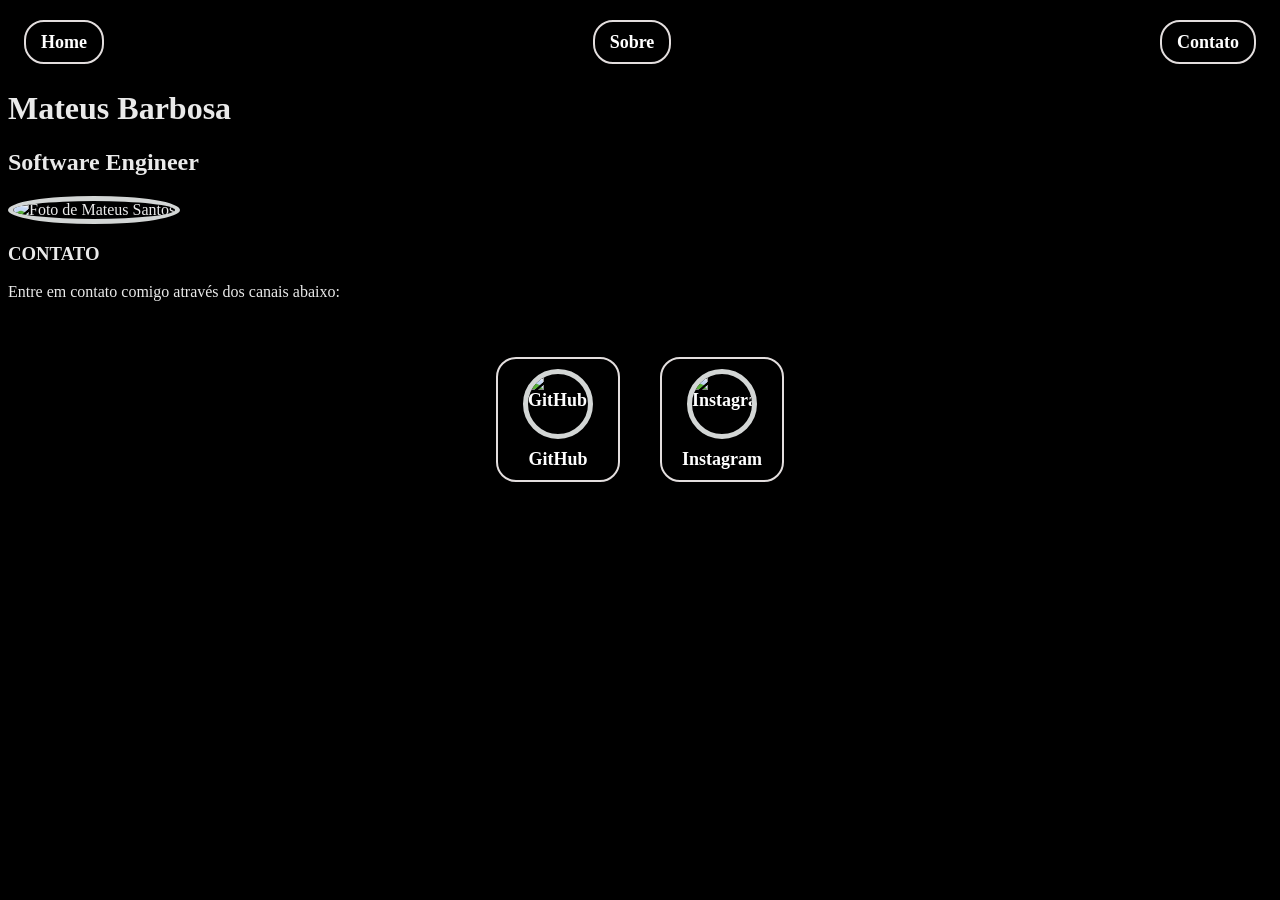
==== contato.html @ 4ba31641 "Primeira versão do meu portfólio." ====
<!DOCTYPE html>
<html lang="en">
<head>
    <meta charset="UTF-8">
    <meta name="viewport" content="width=device-width, initial-scale=1.0">
    <title>Contato</title>
</head><nav>
    <ul>
        <li><a href="Index.html">Home</a></li>
        <li><a href="sobre.html">Sobre</a></li>
        <li><a href="contato.html">Contato</a></li>
    </ul>
    <link rel="stylesheet" href="Index.css">
</nav>
<header><div class="center">
    <h1>Mateus Barbosa</h1>
    <h2>Software Engineer</h2>
<img src="./img/mateus.png.jfif" alt="Foto de Mateus  Santos" class="foto-perfil">  

</div>
<main>
    <section>
        <h3>CONTATO</h3>
        <p>Entre em contato comigo através dos canais abaixo:</p>
    </section>
</main>
 <footer>
        <a href="https://github.com/MateusBarbosaCode" target="_blank" rel="noopener noreferrer">
            <img src="./img/github (1).png" alt="GitHub" class="icon">
            <span>GitHub</span>
        </a>
        <a href="https://www.instagram.com/mtbarbosa._/" target="_blank" rel="noopener noreferrer">
            <img src="./img/icons8-instagram.svg" alt="Instagram" class="icon">
            <span>Instagram</span>
        </a>
    </footer>
<body>
    
</body>
</html>
---- Index.css ----
body {
   color: rgb(234, 234, 234); 
   background-color: black; 
    font-family: 'Times New Roman', Times, sans-serif;

}
ul {
   display: flex;
   justify-content: space-between;
   list-style-type: none;
   align-items: center;
   padding: 16px; 
}
a {
   color: rgb(232, 229, 229); 
   text-decoration: none; 
   font-size: 18px; cursor: pointer;
padding: 10px 15px;
border-radius: 20px;
 border: 2px solid rgb(227, 222, 222);
    background-color: transparent;
    color: white;
    font-weight: bold;
    transition: 0.3s;
}
    #btn-tema {
    padding: 8px 18px;
    border-radius: 50px;
    background-color: transparent; /* Deixa o fundo aparecer */
    cursor: pointer;
    transition: all 0.3s ease; /* Faz a troca de cor ser suave */
    font-weight: bold;
}

/* --- ESTADO 1: MODO ESCURO (Padrão do seu site) --- */
/* Quando o body NÃO tem a classe .light-mode */
#btn-tema {
    border: 2px solid white;
    color: white;
}

#btn-tema:hover {
    background-color: white;
    color: black;
}

/* --- ESTADO 2: MODO CLARO (A Exceção) --- */
/* "Se o body tiver a classe .light-mode, mude o #btn-tema" */
body.light-mode #btn-tema {
    border: 2px solid black; /* Borda preta para aparecer no fundo branco */
    color: black;           /* Texto preto para aparecer no fundo branco */
}

body.light-mode #btn-tema:hover {
    background-color: black;
    color: white;
}


header img {
   width: 150px; 
   height: 150px; 
    border-radius: 50%;
    border: 5px solid rgb(211, 214, 213);
}
.Center {
   text-align: center;
}
footer img {
   width: 60px; 
   height: 60px; 
    margin: 0 10px;
}
footer {
   display: flex;
   justify-content: center;
   align-items: center;
   padding: 40px; 
}
footer a {
  display: flex;           /* Ativa o modo flex */
    flex-direction: column;  /* ISSO AQUI: coloca um embaixo do outro */
    align-items: center;     /* Centraliza o texto com a imagem */
    gap: 10px;               /* Dá um espacinho entre a imagem e o nome */
    text-decoration: none;   /* Tira o risco embaixo do nome */
    color: white;            /* Garante que o nome fique branco */
    margin: 0 20px;          /* Espaço entre um ícone e outro */
}
.container {
   display: flex;
   flex-direction: column;
   align-items: center;
   gap: 20px; 
   padding: 70px; 
}
nav a:hover {
    color: oklab(92.757% -0.06803 0.18929);
}
body.light-mode {
    background-color: white;
    color: black;
}
body.light-mode a, 
body.light-mode footer span {
    color: black;
}
#btn-tema {
    padding: 10px 20px;
    cursor: pointer;
    border-radius: 20px;
    border: 1px solid white;
    background: transparent;
    color: white;
    font-weight: bold;
    transition: 0.3s;
}
body.light-mode #btn-tema {
    background: white;
    color: white;
    border: 1px solid #333;
}
/* tem que estar no Index.css */
body.light-mode {
    background-color: white !important; /* O !important garante que ele vença o preto */
    color: black !important;
}

/* links mudam também */
body.light-mode a {
    color: black;
}
#btn-tema {
    position: fixed;   /* Fixa o botão na tela */
    top: 70px;         /* Distância do topo */
    right: 20px;       /* Distância da direita */
    z-index: 1000;     /* Garante que ele fique NA FRENTE de tudo */
   
    
    /* Estilo para o botão ficar bonito */
    padding: 6px 12px;
    font-size: 13px;
    border-radius: 15px;
    border: 1px solid white;
    background-color: transparent;
    color: white;
    cursor: pointer;
    font-weight: bold;
    transition: 0.3s;
}

/* Efeito quando o mouse passa em cima */
#btn-tema:hover {
    background-color: white;
    color: black;
}

/* Quando o modo claro estiver ativo*/
body.light-mode #btn-tema {
    border-color: black;
    color: black;
}

body.light-mode #btn-tema:hover {
    background-color: black;
    color: white;
}
/* Efeito Hover (dinâmico!) */
#btn-tema:hover {
    background-color: white;
    color: black;
    transform: scale(1.05); /* aumentar um pouco */
}
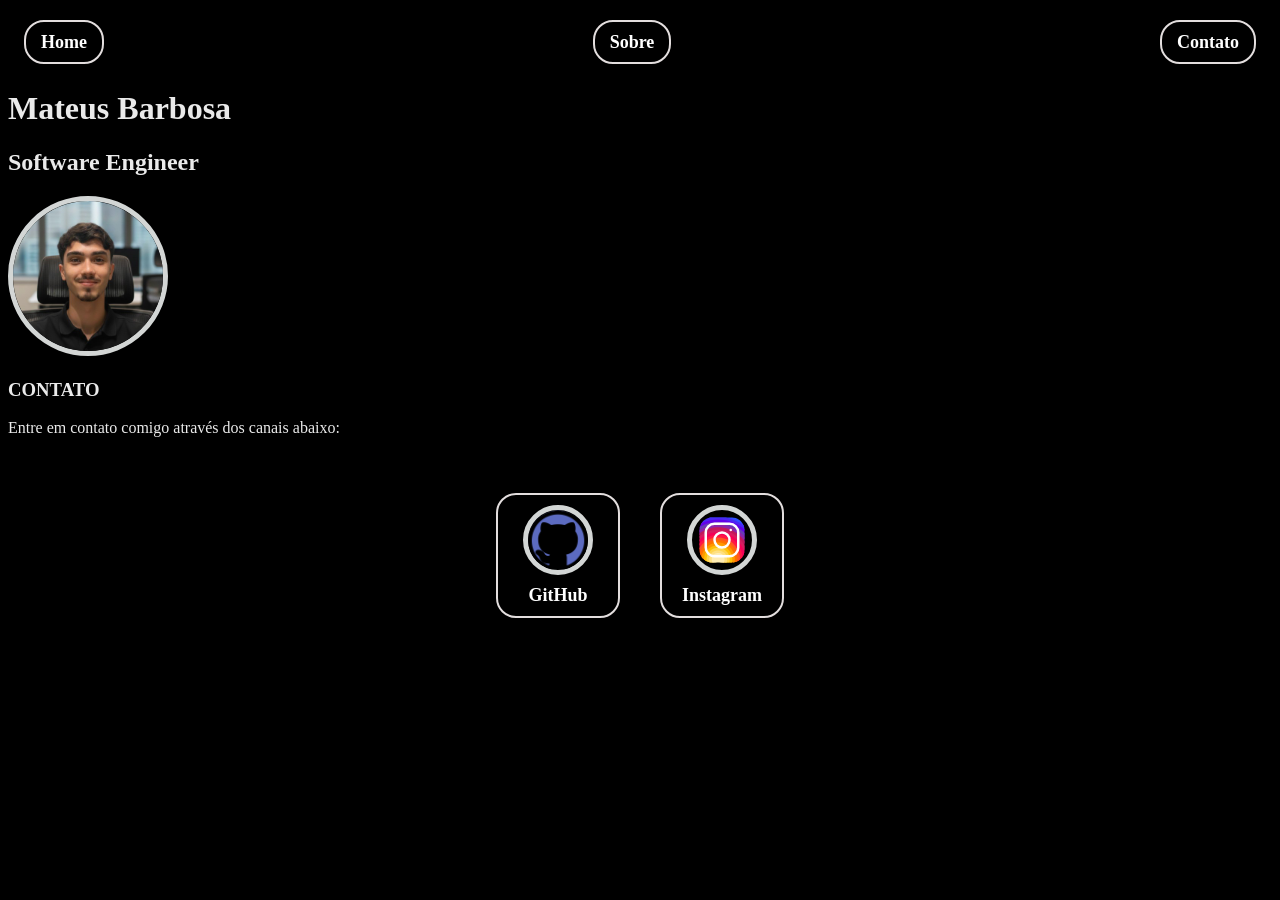
==== commit ed199a21: "contato.html" ====
--- a/contato.html
+++ b/contato.html
@@ -6,11 +6,11 @@
     <title>Contato</title>
 </head><nav>
     <ul>
-        <li><a href="Index.html">Home</a></li>
+        <li><a href="index.html">Home</a></li>
         <li><a href="sobre.html">Sobre</a></li>
         <li><a href="contato.html">Contato</a></li>
     </ul>
-    <link rel="stylesheet" href="Index.css">
+    <link rel="stylesheet" href="index.css">
 </nav>
 <header><div class="center">
     <h1>Mateus Barbosa</h1>
@@ -39,4 +39,5 @@
 </body>
 </html>
 
- +
+ 
--- a/index.css
+++ b/index.css
@@ -0,0 +1,172 @@
+body {
+   color: rgb(234, 234, 234); 
+   background-color: black; 
+    font-family: 'Times New Roman', Times, sans-serif;
+
+}
+ul {
+   display: flex;
+   justify-content: space-between;
+   list-style-type: none;
+   align-items: center;
+   padding: 16px; 
+}
+a {
+   color: rgb(232, 229, 229); 
+   text-decoration: none; 
+   font-size: 18px; cursor: pointer;
+padding: 10px 15px;
+border-radius: 20px;
+ border: 2px solid rgb(227, 222, 222);
+    background-color: transparent;
+    color: white;
+    font-weight: bold;
+    transition: 0.3s;
+}
+    #btn-tema {
+    padding: 8px 18px;
+    border-radius: 50px;
+    background-color: transparent; /* Deixa o fundo aparecer */
+    cursor: pointer;
+    transition: all 0.3s ease; /* Faz a troca de cor ser suave */
+    font-weight: bold;
+}
+
+/* --- ESTADO 1: MODO ESCURO (Padrão do seu site) --- */
+/* Quando o body NÃO tem a classe .light-mode */
+#btn-tema {
+    border: 2px solid white;
+    color: white;
+}
+
+#btn-tema:hover {
+    background-color: white;
+    color: black;
+}
+
+/* --- ESTADO 2: MODO CLARO (A Exceção) --- */
+/* "Se o body tiver a classe .light-mode, mude o #btn-tema" */
+body.light-mode #btn-tema {
+    border: 2px solid black; /* Borda preta para aparecer no fundo branco */
+    color: black;           /* Texto preto para aparecer no fundo branco */
+}
+
+body.light-mode #btn-tema:hover {
+    background-color: black;
+    color: white;
+}
+
+
+header img {
+   width: 150px; 
+   height: 150px; 
+    border-radius: 50%;
+    border: 5px solid rgb(211, 214, 213);
+}
+.Center {
+   text-align: center;
+}
+footer img {
+   width: 60px; 
+   height: 60px; 
+    margin: 0 10px;
+}
+footer {
+   display: flex;
+   justify-content: center;
+   align-items: center;
+   padding: 40px; 
+}
+footer a {
+  display: flex;           /* Ativa o modo flex */
+    flex-direction: column;  /* ISSO AQUI: coloca um embaixo do outro */
+    align-items: center;     /* Centraliza o texto com a imagem */
+    gap: 10px;               /* Dá um espacinho entre a imagem e o nome */
+    text-decoration: none;   /* Tira o risco embaixo do nome */
+    color: white;            /* Garante que o nome fique branco */
+    margin: 0 20px;          /* Espaço entre um ícone e outro */
+}
+.container {
+   display: flex;
+   flex-direction: column;
+   align-items: center;
+   gap: 20px; 
+   padding: 70px; 
+}
+nav a:hover {
+    color: oklab(92.757% -0.06803 0.18929);
+}
+body.light-mode {
+    background-color: white;
+    color: black;
+}
+body.light-mode a, 
+body.light-mode footer span {
+    color: black;
+}
+#btn-tema {
+    padding: 10px 20px;
+    cursor: pointer;
+    border-radius: 20px;
+    border: 1px solid white;
+    background: transparent;
+    color: white;
+    font-weight: bold;
+    transition: 0.3s;
+}
+body.light-mode #btn-tema {
+    background: white;
+    color: white;
+    border: 1px solid #333;
+}
+/* tem que estar no Index.css */
+body.light-mode {
+    background-color: white !important; /* O !important garante que ele vença o preto */
+    color: black !important;
+}
+
+/* links mudam também */
+body.light-mode a {
+    color: black;
+}
+#btn-tema {
+    position: fixed;   /* Fixa o botão na tela */
+    top: 70px;         /* Distância do topo */
+    right: 20px;       /* Distância da direita */
+    z-index: 1000;     /* Garante que ele fique NA FRENTE de tudo */
+   
+    
+    /* Estilo para o botão ficar bonito */
+    padding: 6px 12px;
+    font-size: 13px;
+    border-radius: 15px;
+    border: 1px solid white;
+    background-color: transparent;
+    color: white;
+    cursor: pointer;
+    font-weight: bold;
+    transition: 0.3s;
+}
+
+/* Efeito quando o mouse passa em cima */
+#btn-tema:hover {
+    background-color: white;
+    color: black;
+}
+
+/* Quando o modo claro estiver ativo*/
+body.light-mode #btn-tema {
+    border-color: black;
+    color: black;
+}
+
+body.light-mode #btn-tema:hover {
+    background-color: black;
+    color: white;
+}
+/* Efeito Hover (dinâmico!) */
+#btn-tema:hover {
+    background-color: white;
+    color: black;
+    transform: scale(1.05); /* aumentar um pouco */
+}
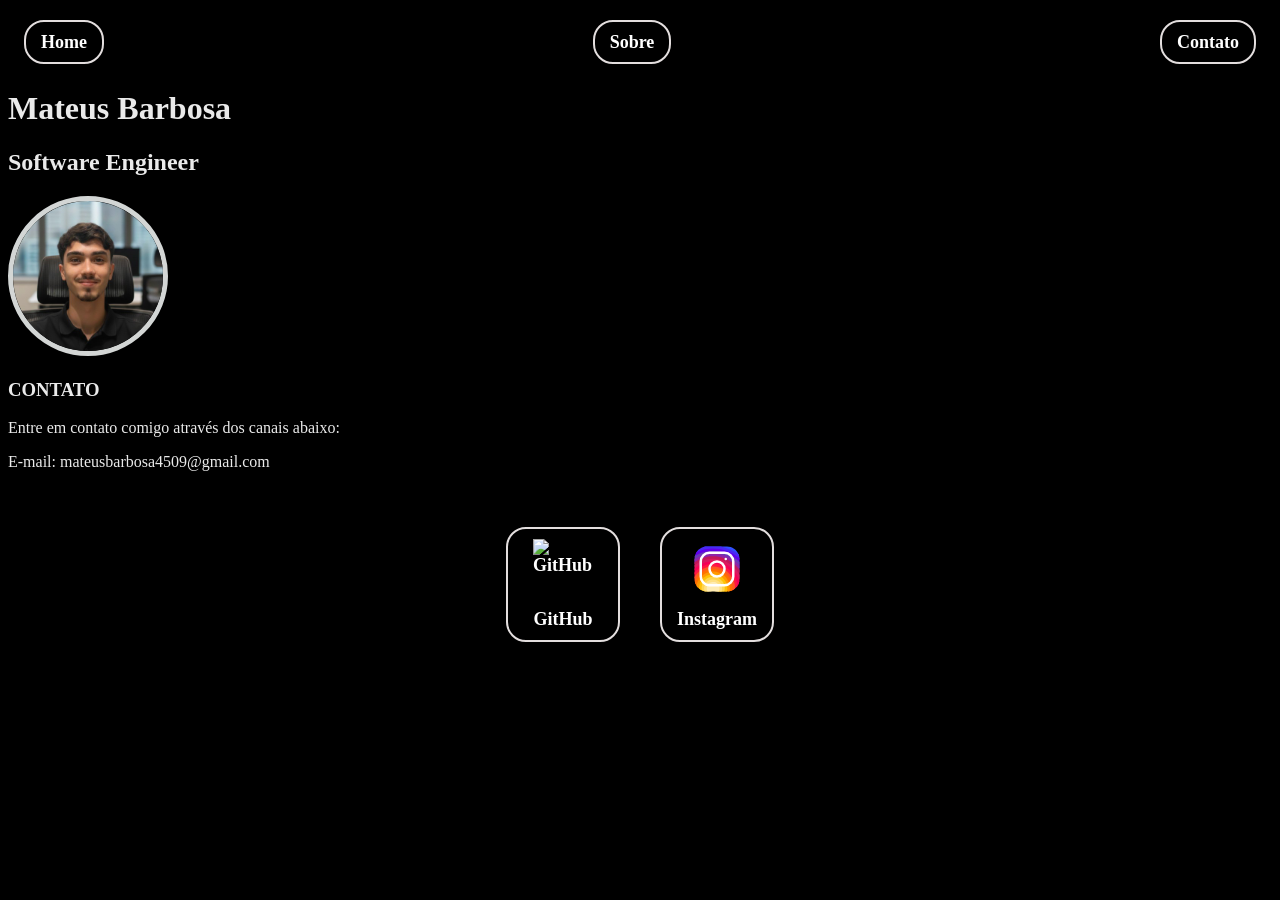
==== commit ac4af96e: "contato.html" ====
--- a/contato.html
+++ b/contato.html
@@ -1,32 +1,40 @@
 <!DOCTYPE html>
-<html lang="en">
+<html lang="pt-BR">
 <head>
     <meta charset="UTF-8">
     <meta name="viewport" content="width=device-width, initial-scale=1.0">
-    <title>Contato</title>
-</head><nav>
-    <ul>
-        <li><a href="index.html">Home</a></li>
-        <li><a href="sobre.html">Sobre</a></li>
-        <li><a href="contato.html">Contato</a></li>
-    </ul>
+    <title>Contato - Mateus Barbosa</title>
     <link rel="stylesheet" href="index.css">
-</nav>
-<header><div class="center">
-    <h1>Mateus Barbosa</h1>
-    <h2>Software Engineer</h2>
-<img src="./img/mateus.png.jfif" alt="Foto de Mateus  Santos" class="foto-perfil">  
+</head>
+<body>
 
-</div>
-<main>
-    <section>
-        <h3>CONTATO</h3>
-        <p>Entre em contato comigo através dos canais abaixo:</p>
-    </section>
-</main>
- <footer>
+    <nav>
+        <ul>
+            <li><a href="index.html">Home</a></li>
+            <li><a href="sobre.html">Sobre</a></li>
+            <li><a href="contato.html">Contato</a></li>
+        </ul>
+    </nav>
+
+    <header>
+        <div class="center">
+            <h1>Mateus Barbosa</h1>
+            <h2>Software Engineer</h2>
+            <img src="./img/mateus.png.jfif" alt="Foto de Mateus Santos" class="foto-perfil">  
+        </div>
+    </header>
+
+    <main>
+        <section>
+            <h3>CONTATO</h3>
+            <p>Entre em contato comigo através dos canais abaixo:</p>
+            <p>E-mail: mateusbarbosa4509@gmail.com</p>
+        </section>
+    </main>
+
+    <footer>
         <a href="https://github.com/MateusBarbosaCode" target="_blank" rel="noopener noreferrer">
-            <img src="./img/github (1).png" alt="GitHub" class="icon">
+            <img src="./img/github.png" alt="GitHub" class="icon">
             <span>GitHub</span>
         </a>
         <a href="https://www.instagram.com/mtbarbosa._/" target="_blank" rel="noopener noreferrer">
@@ -34,10 +42,6 @@
             <span>Instagram</span>
         </a>
     </footer>
-<body>
-    
+
 </body>
 </html>
-
-
- 
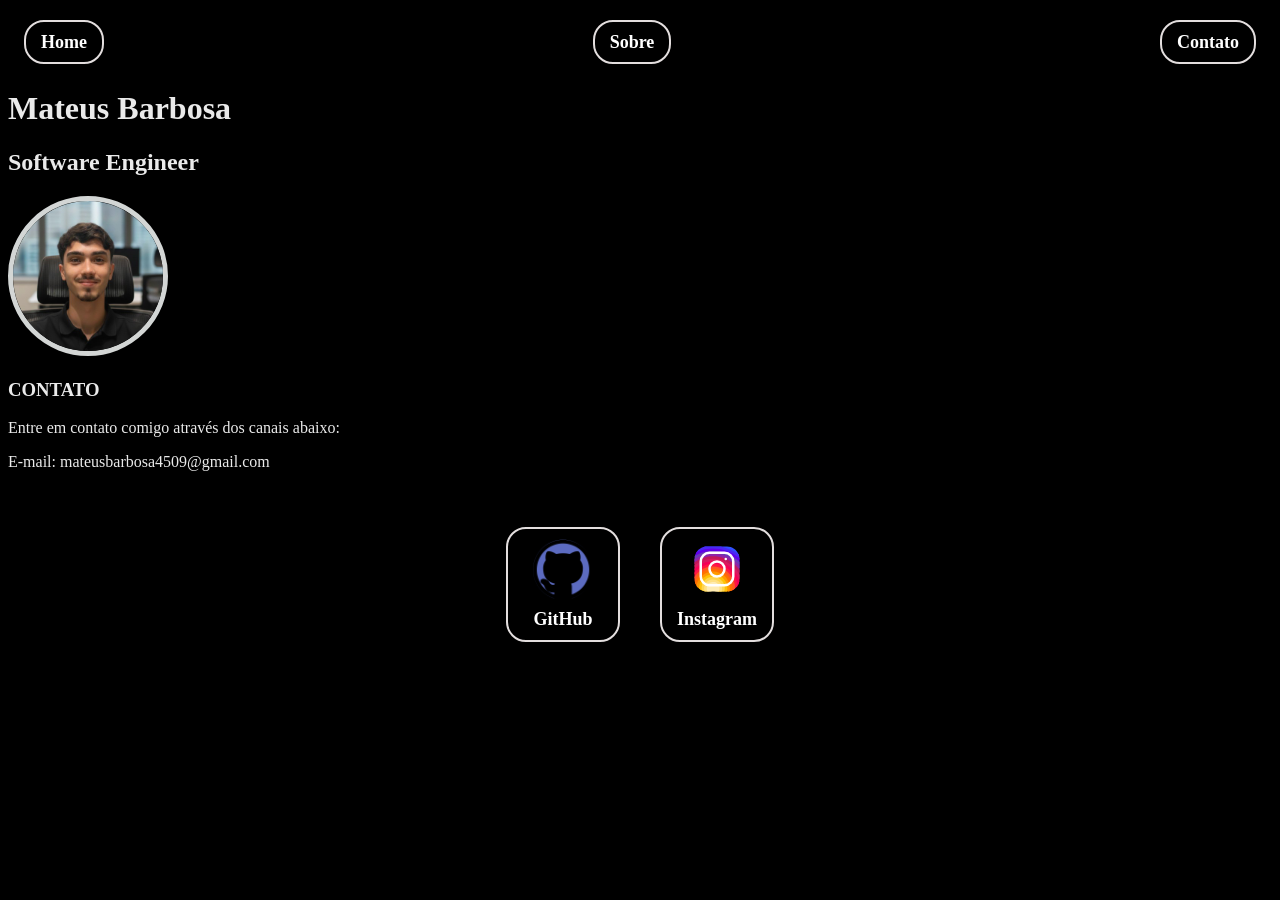
==== commit 32f640e1: "contato.html Updated the GitHub image source in the footer." ====
--- a/contato.html
+++ b/contato.html
@@ -34,7 +34,7 @@
 
     <footer>
         <a href="https://github.com/MateusBarbosaCode" target="_blank" rel="noopener noreferrer">
-            <img src="./img/github.png" alt="GitHub" class="icon">
+            <img src="./img/github (1).png" alt="GitHub" class="icon">
             <span>GitHub</span>
         </a>
         <a href="https://www.instagram.com/mtbarbosa._/" target="_blank" rel="noopener noreferrer">
@@ -45,3 +45,4 @@
 
 </body>
 </html>
+
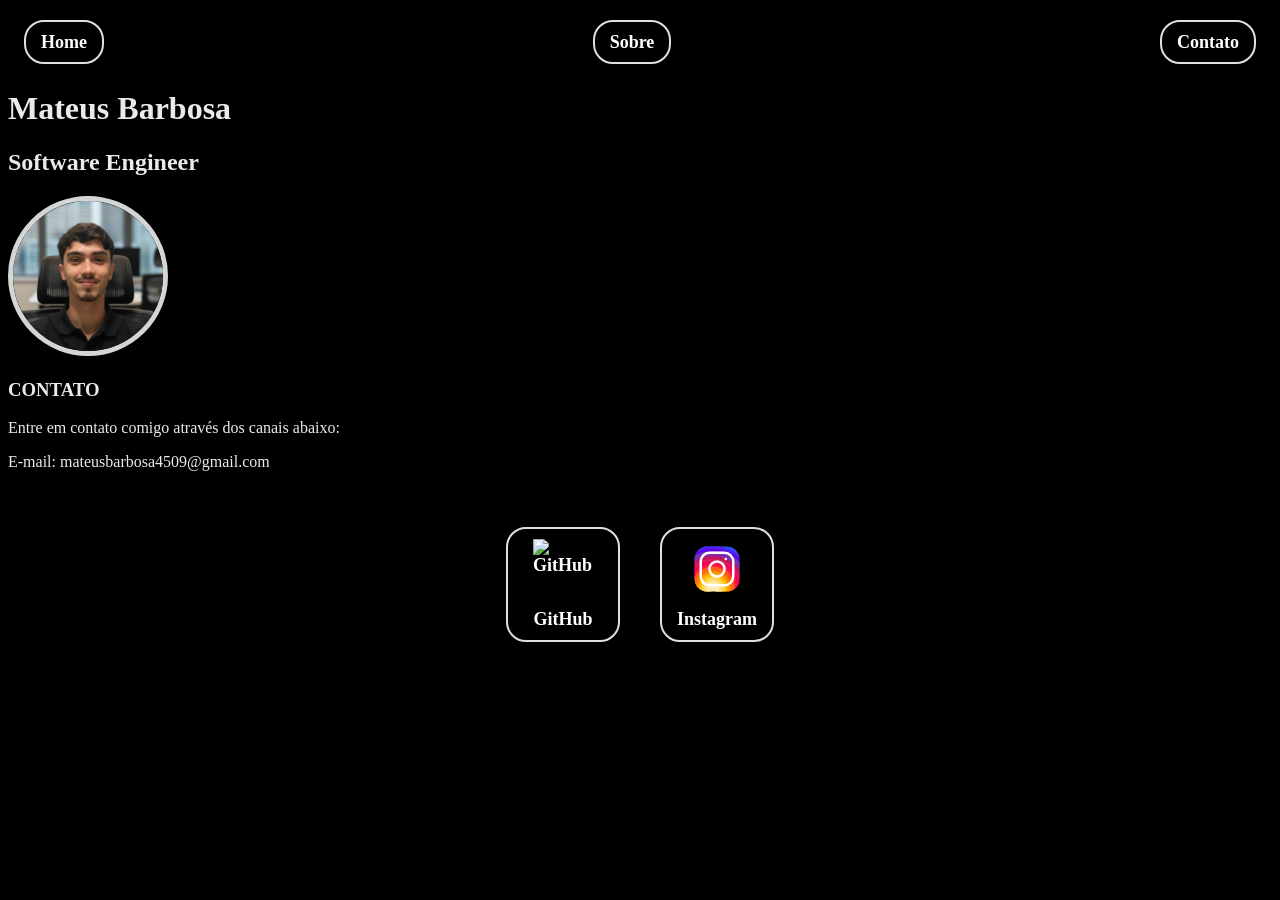
==== commit 933e3cec: "contato.html" ====
--- a/contato.html
+++ b/contato.html
@@ -34,7 +34,7 @@
 
     <footer>
         <a href="https://github.com/MateusBarbosaCode" target="_blank" rel="noopener noreferrer">
-            <img src="./img/github (1).png" alt="GitHub" class="icon">
+            <img src="./img/github(1).png" alt="GitHub" class="icon">
             <span>GitHub</span>
         </a>
         <a href="https://www.instagram.com/mtbarbosa._/" target="_blank" rel="noopener noreferrer">
@@ -46,3 +46,4 @@
 </body>
 </html>
 
+
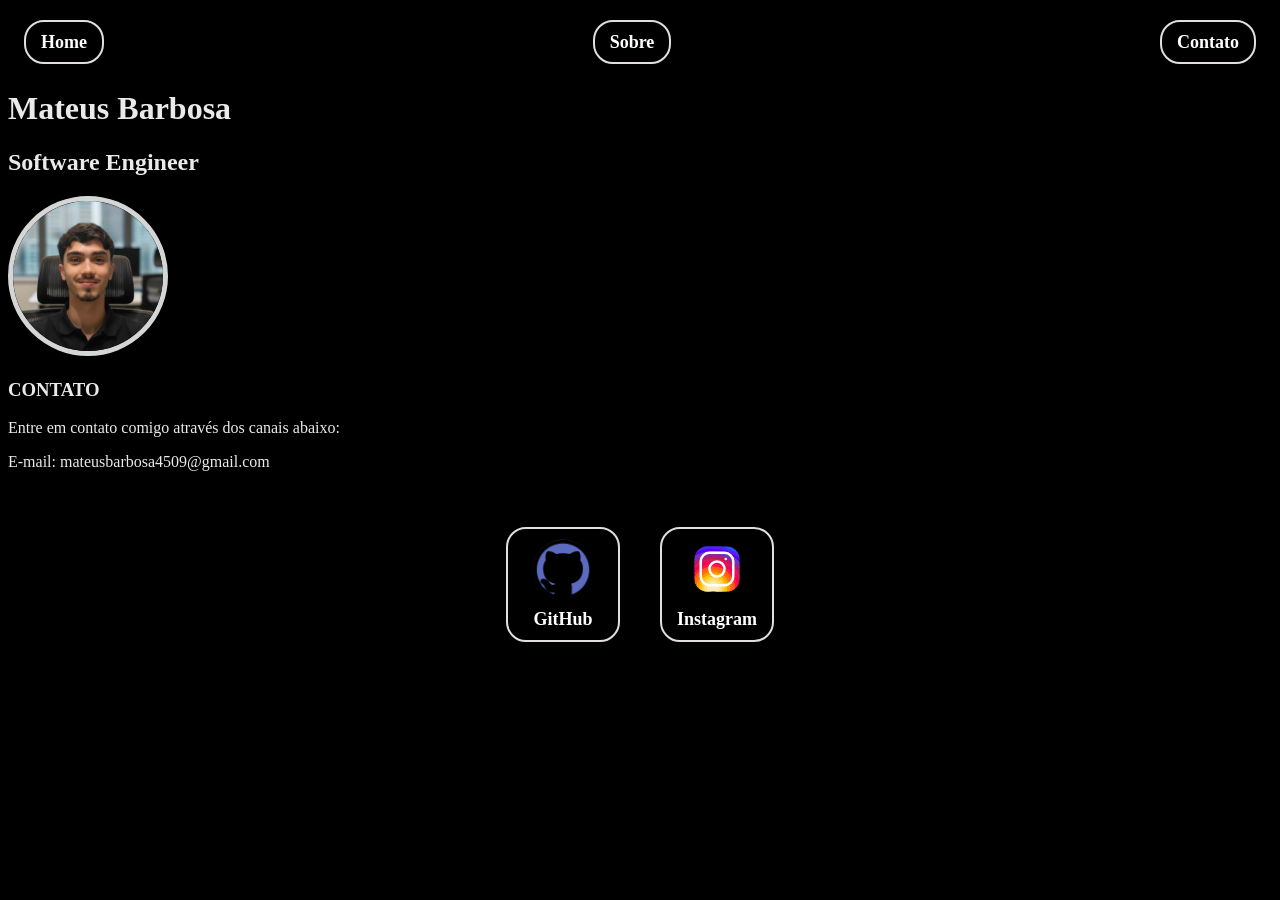
==== commit e4dde36c: "contato.html" ====
--- a/contato.html
+++ b/contato.html
@@ -34,7 +34,7 @@
 
     <footer>
         <a href="https://github.com/MateusBarbosaCode" target="_blank" rel="noopener noreferrer">
-            <img src="./img/github(1).png" alt="GitHub" class="icon">
+            <img src="./img/github.png" alt="GitHub" class="icon">
             <span>GitHub</span>
         </a>
         <a href="https://www.instagram.com/mtbarbosa._/" target="_blank" rel="noopener noreferrer">
@@ -47,3 +47,4 @@
 </html>
 
 
+
